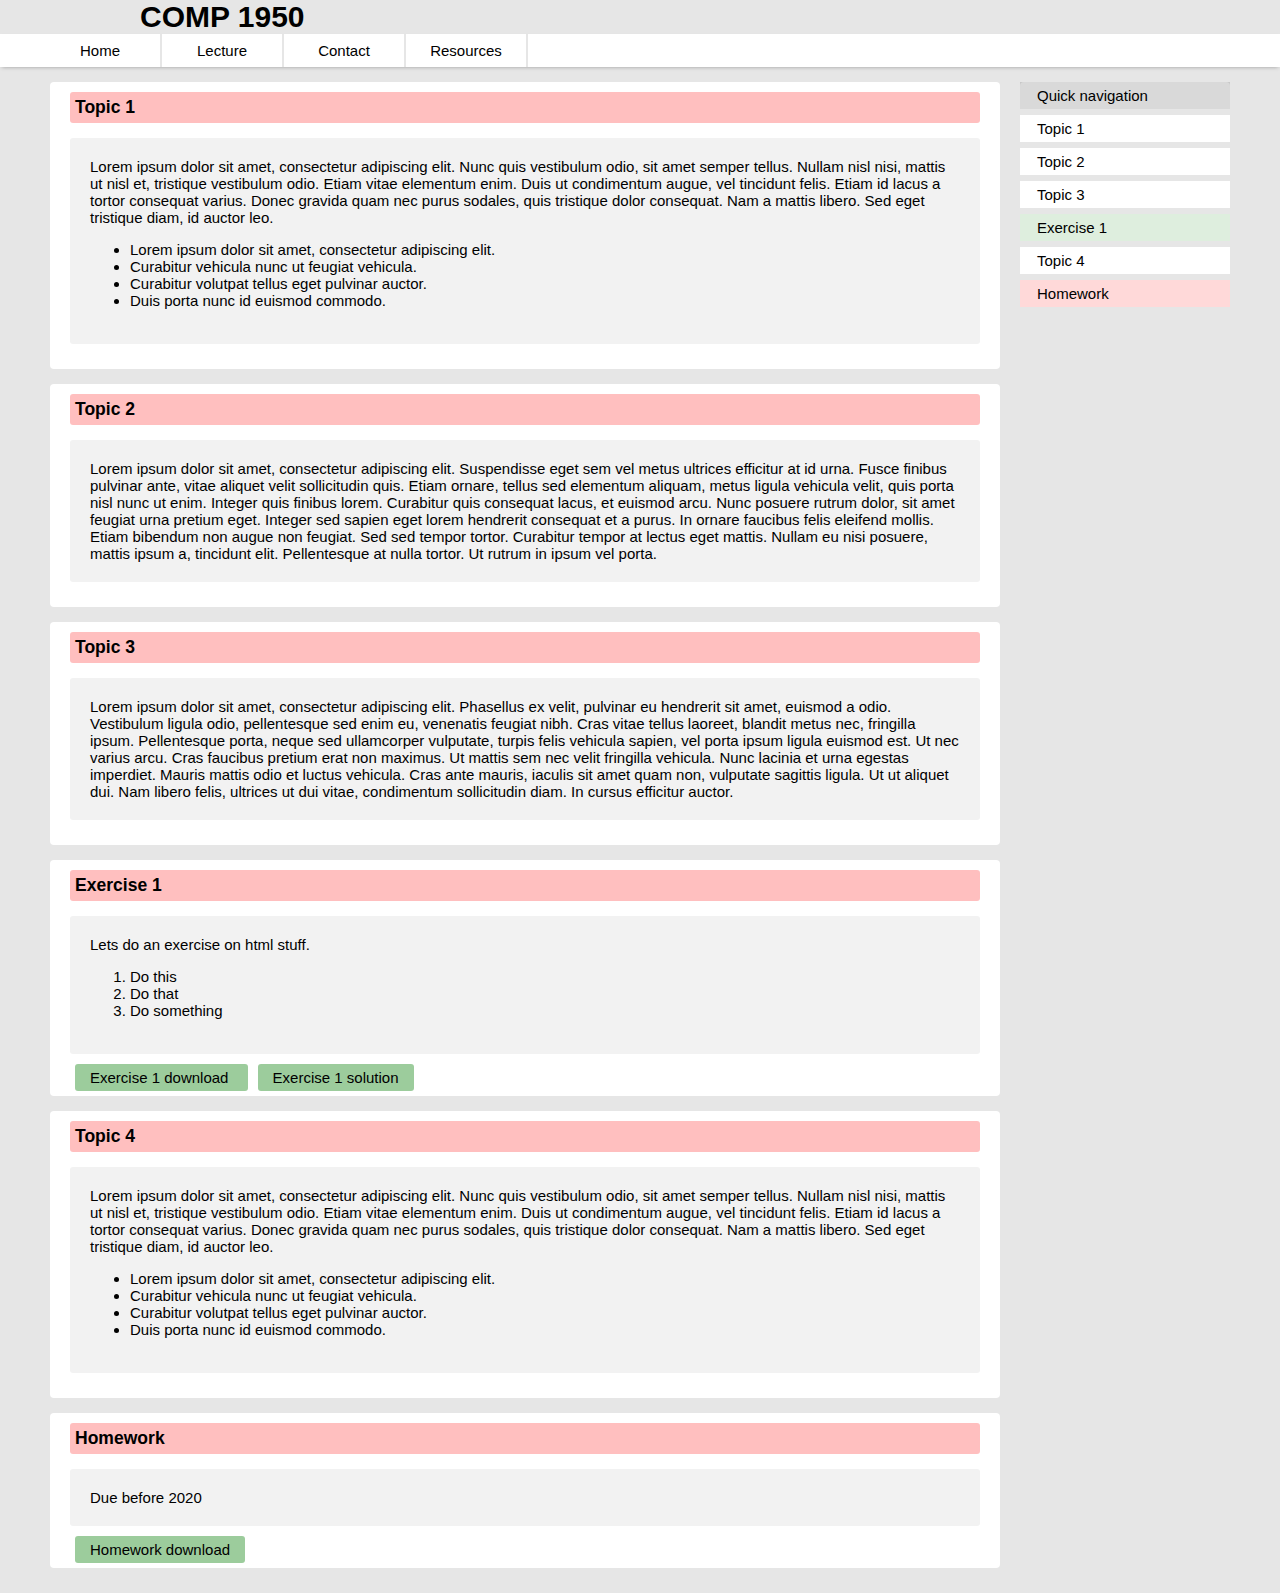
==== protopage/proto1/index.html @ db4dd20b "A start of proto1" ====
<!DOCTYPE html>
<!-- Davis Pham & Olga -->
<html>
	<head>
		<title>proto1</title>
		<meta charset="utf-8" />
        <link rel="stylesheet" type="text/css" href="css/normalize.css" />
        <link rel="stylesheet" type="text/css" href="css/index.css" />
	</head>
	<body>
        <!-- Headers and navs -->
        <header>
            <div id="banner">
                <h1> COMP 1950 </h1>
            </div>
            <nav>
                <div id="mainnav">
                    <ul>
                        <li><a href="#"> Home </a></li>
                        <li><a href="#"> Lecture </a></li>
                        <li><a href="#"> Contact </a></li>
                        <li><a href="#"> Resources </a></li>
                    </ul>
                </div>
            </nav>
        </header>
        <!-- main content -->
        <div id="wrapper">
            <!-- main lecture content -->
            <main>
                <!-- each section tag is a lecture topic -->
                <section>
                    <a id="topic1"></a>
                    <h3 class="contentbox">Topic 1</h3>
                    <div class="content contentbox">
                        <p> Lorem ipsum dolor sit amet, consectetur adipiscing elit. Nunc quis vestibulum odio, sit amet semper tellus. Nullam nisl nisi, mattis ut nisl et, tristique vestibulum odio. Etiam vitae elementum enim. Duis ut condimentum augue, vel tincidunt felis. Etiam id lacus a tortor consequat varius. Donec gravida quam nec purus sodales, quis tristique dolor consequat. Nam a mattis libero. Sed eget tristique diam, id auctor leo. </p>
                        <ul>
                            <li> Lorem ipsum dolor sit amet, consectetur adipiscing elit. </li>
                            <li> Curabitur vehicula nunc ut feugiat vehicula. </li>
                            <li> Curabitur volutpat tellus eget pulvinar auctor. </li>
                            <li> Duis porta nunc id euismod commodo. </li>
                        </ul>
                    </div>
                </section>
                
                <section>
                    <a id="topic2"></a>
                    <h3 class="contentbox">Topic 2</h3>
                    <div class="content contentbox">
                        <p> Lorem ipsum dolor sit amet, consectetur adipiscing elit. Suspendisse eget sem vel metus ultrices efficitur at id urna. Fusce finibus pulvinar ante, vitae aliquet velit sollicitudin quis. Etiam ornare, tellus sed elementum aliquam, metus ligula vehicula velit, quis porta nisl nunc ut enim. Integer quis finibus lorem. Curabitur quis consequat lacus, et euismod arcu. Nunc posuere rutrum dolor, sit amet feugiat urna pretium eget. Integer sed sapien eget lorem hendrerit consequat et a purus. In ornare faucibus felis eleifend mollis. Etiam bibendum non augue non feugiat. Sed sed tempor tortor. Curabitur tempor at lectus eget mattis. Nullam eu nisi posuere, mattis ipsum a, tincidunt elit. Pellentesque at nulla tortor. Ut rutrum in ipsum vel porta. </p>
                    </div>
                </section>
                
                <section>
                    <a id="topic3"></a>
                    <h3 class="contentbox">Topic 3</h3>
                    <div class="content contentbox">
                        <p> Lorem ipsum dolor sit amet, consectetur adipiscing elit. Phasellus ex velit, pulvinar eu hendrerit sit amet, euismod a odio. Vestibulum ligula odio, pellentesque sed enim eu, venenatis feugiat nibh. Cras vitae tellus laoreet, blandit metus nec, fringilla ipsum. Pellentesque porta, neque sed ullamcorper vulputate, turpis felis vehicula sapien, vel porta ipsum ligula euismod est. Ut nec varius arcu. Cras faucibus pretium erat non maximus. Ut mattis sem nec velit fringilla vehicula. Nunc lacinia et urna egestas imperdiet. Mauris mattis odio et luctus vehicula. Cras ante mauris, iaculis sit amet quam non, vulputate sagittis ligula. Ut ut aliquet dui. Nam libero felis, ultrices ut dui vitae, condimentum sollicitudin diam. In cursus efficitur auctor.</p>
                    </div>
                </section>
                
                <section>
                    <a id="ex1"></a>
                    <h3 class="contentbox">Exercise 1</h3>
                    <div class="content contentbox">
                        <p> Lets do an exercise on html stuff. </p>
                        <ol>
                            <li> Do this </li>
                            <li> Do that </li>
                            <li> Do something </li>
                        </ol>
                    </div>
                        <a href="#" class="exerciselink contentbox"> Exercise 1 download </a>
                        <a href="#" class="exerciselink contentbox"> Exercise 1 solution </a>
                </section>
                
                <section>
                    <a id="topic4"></a>
                    <h3 class="contentbox">Topic 4</h3>
                    <div class="content contentbox">
                        <p> Lorem ipsum dolor sit amet, consectetur adipiscing elit. Nunc quis vestibulum odio, sit amet semper tellus. Nullam nisl nisi, mattis ut nisl et, tristique vestibulum odio. Etiam vitae elementum enim. Duis ut condimentum augue, vel tincidunt felis. Etiam id lacus a tortor consequat varius. Donec gravida quam nec purus sodales, quis tristique dolor consequat. Nam a mattis libero. Sed eget tristique diam, id auctor leo. </p>
                        <ul>
                            <li> Lorem ipsum dolor sit amet, consectetur adipiscing elit. </li>
                            <li> Curabitur vehicula nunc ut feugiat vehicula. </li>
                            <li> Curabitur volutpat tellus eget pulvinar auctor. </li>
                            <li> Duis porta nunc id euismod commodo. </li>
                        </ul>
                    </div>
                </section>
                
                <section>
                    <a id="hw"></a>
                    <h3 class="contentbox">Homework</h3>
                    <div class="content contentbox">
                        <p> Due before 2020 </p>
                    </div>
                        <a href="#" class="exerciselink contentbox"> Homework download </a>
                </section>
                
                
                <!-- END OF LECTURE -->
            </main>
            
            <!-- Quick Nav -->
            <aside>
                <nav id="quicknav">
                    <ul>
                        <li class="quicknavblock"> Quick navigation</li>
                        <li><a href="#topic1"> Topic 1 </a></li>
                        <li><a href="#topic2"> Topic 2 </a></li>
                        <li><a href="#topic3"> Topic 3 </a></li>
                        <li><a href="#ex1" class="navexercise"> Exercise 1 </a></li>
                        <li><a href="#topic4"> Topic 4 </a></li>
                        <li><a href="#hw" class="navhw"> Homework <span class="navduedate"> Due 2020!</span> </a></li>
                    </ul>
                </nav>
            </aside>
        </div>
	</body>
</html>
---- protopage/proto1/css/index.css ----
/* Davis Pham & Olga */


body{
    font-size: 15px;
    background: #e6e6e6;
}

a{
    text-decoration: none;
    color: black;
}

/* -----------------------
    HEADER STUFF */

header{
    width: 100%;
    margin-bottom: 5px;
}

/* header banner */

#banner{
    width: 1200px;
    margin: 0 auto;
}

#banner h1{
    margin: 0;
    text-indent: 100px;
}

/* nav */

#mainnav{
    width: 100%;
    box-shadow: 0 2px 4px -2px #999999;
    background: white;
}

#mainnav ul{
    margin: 0 auto;
    width: 1200px;
    list-style-type: none;
    padding: 0;
    margin: 0 auto;
    overflow: hidden;
}

#mainnav li{
    float: left;
}

#mainnav a:link, #mainnav a:visited{
    display: block;
    text-align: center;
    width: 120px;
    padding: 8px 0;
    border-right: 2px solid #e6e6e6;
    transition: background 0.3s;
}

#mainnav a:hover, #mainnav a:active{
    background: rgba(255, 26, 26, 0.30);
}

/* -----------------------
    MAIN CONTENT */

#wrapper{
    margin: 0 auto;
    width: 1200px;
}

main{
    width: 950px;
    padding: 10px;
    float: left;
}

/* Topic boxes and lecture content */

main section{
    background: white;
    margin-bottom: 15px;
    padding: 10px 20px;
    border-radius: 4px;
    background: white;
}

main section .contentbox{
    margin-bottom: 15px;
    border-radius: 3px;
}

main section h3{
    margin: 0 0 15px 0;
    padding: 5px;
    background: rgba(255, 0, 0, 0.25);
}

main section .content{
    background: #f2f2f2;
    padding: 20px;
}

main section .content p{
    margin: 0;
}

main section .exerciselink{
    margin: 5px;
    padding: 5px 15px;
    background: rgba(36, 143, 36, 0.45);
}

main section .exerciselink:hover, main section .exerciselink:active{
    background: rgba(36, 143, 36, 0.30);
}

/* Lecture quick nav */

aside{
    width: 210px;
    padding: 10px;
    float: right;
}

aside #quicknav{
    background: white;
    border-radius: 4px;
}

aside #quicknav ul{
    list-style-type: none;
    padding: 0;
    margin: 0;
    overflow: hidden;
}

aside #quicknav a:link, aside #quicknav a:visited, aside #quicknav .quicknavblock{
    text-indent: 12px;
    display: block;
    width: 100%;
    padding: 5px;
    border-bottom: 6px solid #e6e6e6;
    transition: all 0.35s;
}

aside #quicknav .quicknavblock{
    background: rgba(128, 128, 128, 0.3)
}

aside #quicknav a:hover, aside #quicknav a:active{
    background: rgba(255, 26, 26, 0.30);
}

aside #quicknav .navexercise{
    background: rgba(36, 143, 36, 0.15);
}

aside #quicknav .navhw{
    background: rgba(255, 0, 0, 0.15);
    position: relative;
}

aside #quicknav .navduedate{
    visibility: hidden;
    width: 100px;
    color: white;
    text-align: center;
    padding: 5px;
    background: rgba(128, 128, 128, 0.65);
    
    /* Positioning of the little tool tip */
    position: absolute;
    z-index: 1;
    top: -5px;
    right: 105%;
}

aside #quicknav .navhw:hover .navduedate{
    visibility: visible;
}
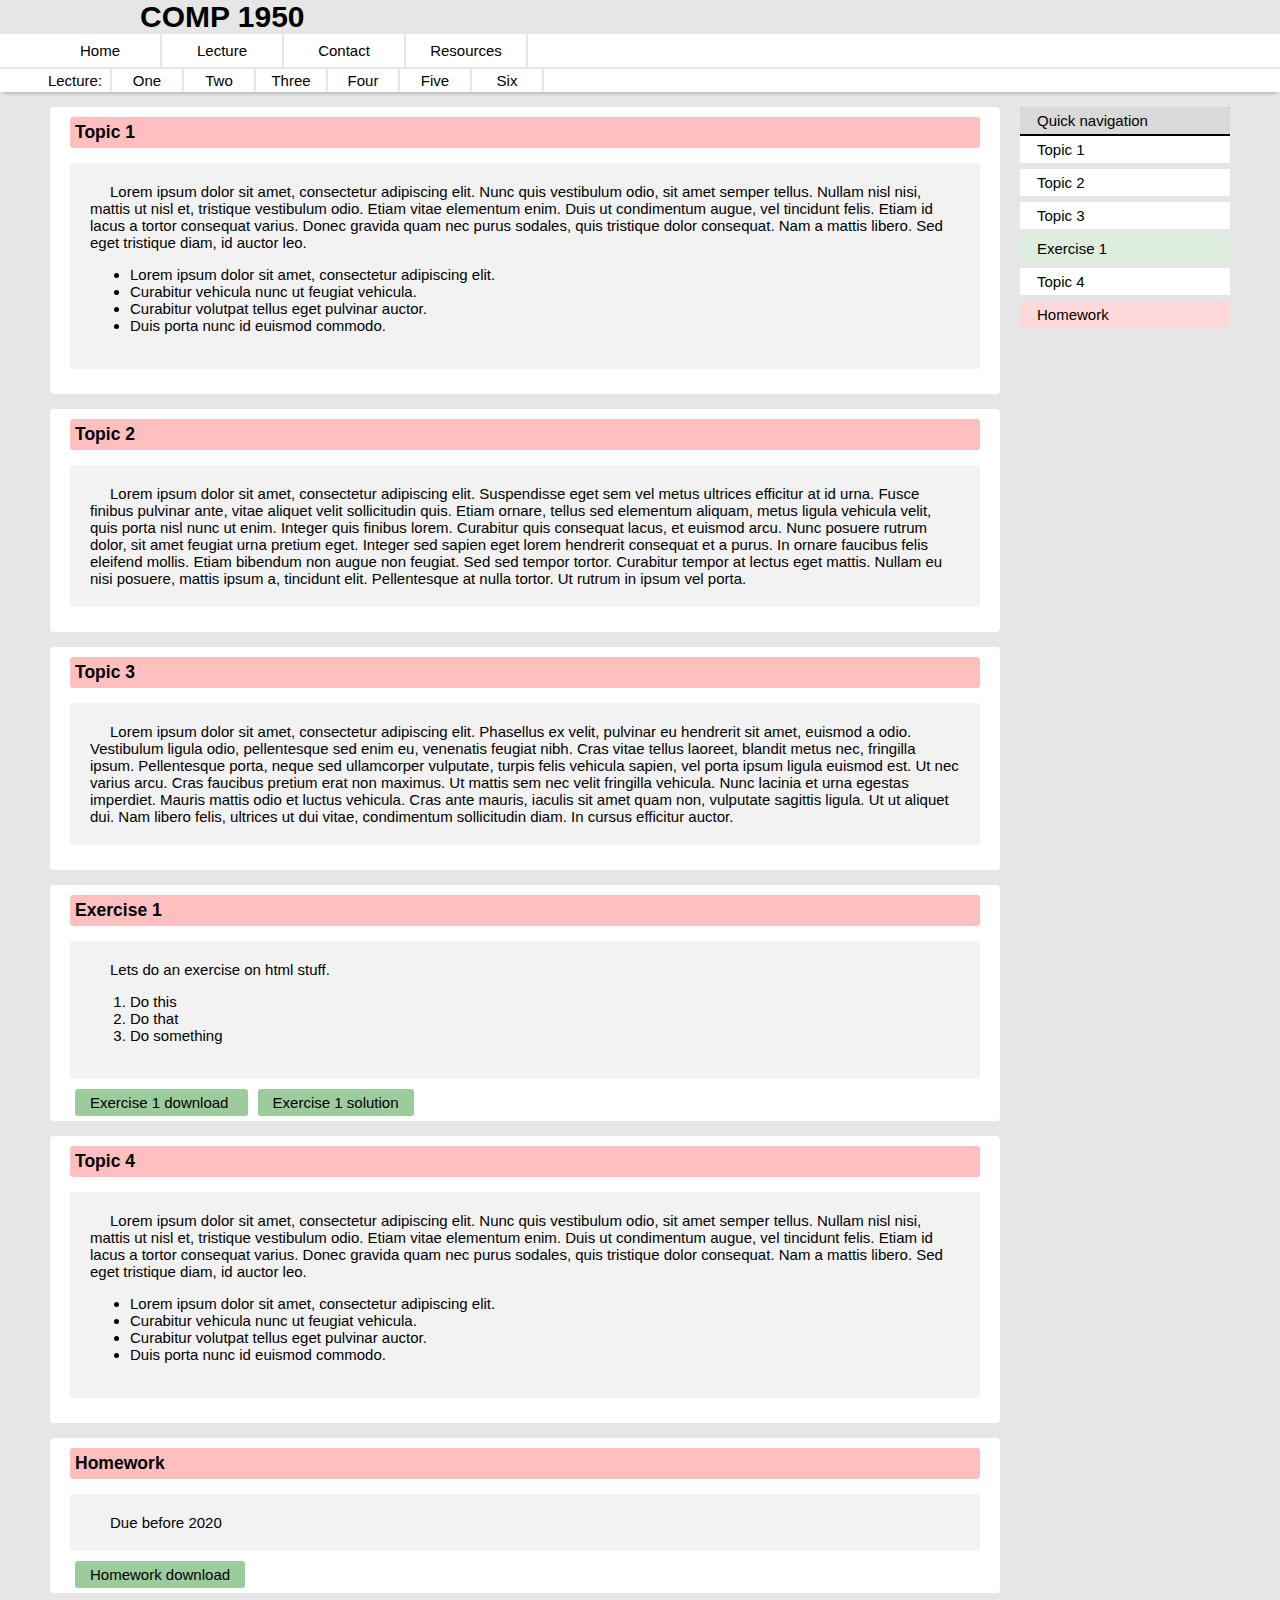
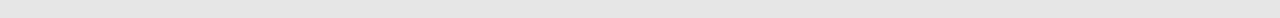
==== commit 3c3df0bc: "Nav changes" ====
--- a/protopage/proto1/index.html
+++ b/protopage/proto1/index.html
@@ -20,6 +20,17 @@
                         <li><a href="#"> Lecture </a></li>
                         <li><a href="#"> Contact </a></li>
                         <li><a href="#"> Resources </a></li>
+                    </ul>
+                </div>
+                <div id="lecturenav">
+                    <ul>
+                        <li id="lecturenavlable"> Lecture: </li>
+                        <li><a href="#"> One </a></li>
+                        <li><a href="#"> Two </a></li>
+                        <li><a href="#"> Three </a></li>
+                        <li><a href="#"> Four </a></li>
+                        <li><a href="#"> Five </a></li>
+                        <li><a href="#"> Six </a></li>
                     </ul>
                 </div>
             </nav>
--- a/protopage/proto1/css/index.css
+++ b/protopage/proto1/css/index.css
@@ -33,13 +33,12 @@
 
 /* nav */
 
-#mainnav{
+#mainnav, #lecturenav{
     width: 100%;
-    box-shadow: 0 2px 4px -2px #999999;
     background: white;
 }
 
-#mainnav ul{
+#mainnav ul, #lecturenav ul{
     margin: 0 auto;
     width: 1200px;
     list-style-type: none;
@@ -48,11 +47,11 @@
     overflow: hidden;
 }
 
-#mainnav li{
+#mainnav li, #lecturenav li{
     float: left;
 }
 
-#mainnav a:link, #mainnav a:visited{
+#mainnav a:link, #mainnav a:visited, #lecturenav a:link, #lecturenav a:visited, #lecturenavlable{
     display: block;
     text-align: center;
     width: 120px;
@@ -61,8 +60,20 @@
     transition: background 0.3s;
 }
 
-#mainnav a:hover, #mainnav a:active{
+#mainnav a:hover, #mainnav a:active, #lecturenav a:hover, #lecturenav a:active{
     background: rgba(255, 26, 26, 0.30);
+}
+
+/* for lecture nav */
+
+#lecturenav{
+    box-shadow: 0 3px 5px -3px #8c8c8c;
+    border-top: 2px solid #e6e6e6;
+}
+
+#lecturenav a:link, #lecturenavlable{
+    padding: 3px 0;
+    width: 70px;
 }
 
 /* -----------------------
@@ -107,6 +118,7 @@
 
 main section .content p{
     margin: 0;
+    text-indent: 20px;
 }
 
 main section .exerciselink{
@@ -149,7 +161,8 @@
 }
 
 aside #quicknav .quicknavblock{
-    background: rgba(128, 128, 128, 0.3)
+    background: rgba(128, 128, 128, 0.3);
+    border-bottom: 2px solid black;
 }
 
 aside #quicknav a:hover, aside #quicknav a:active{
